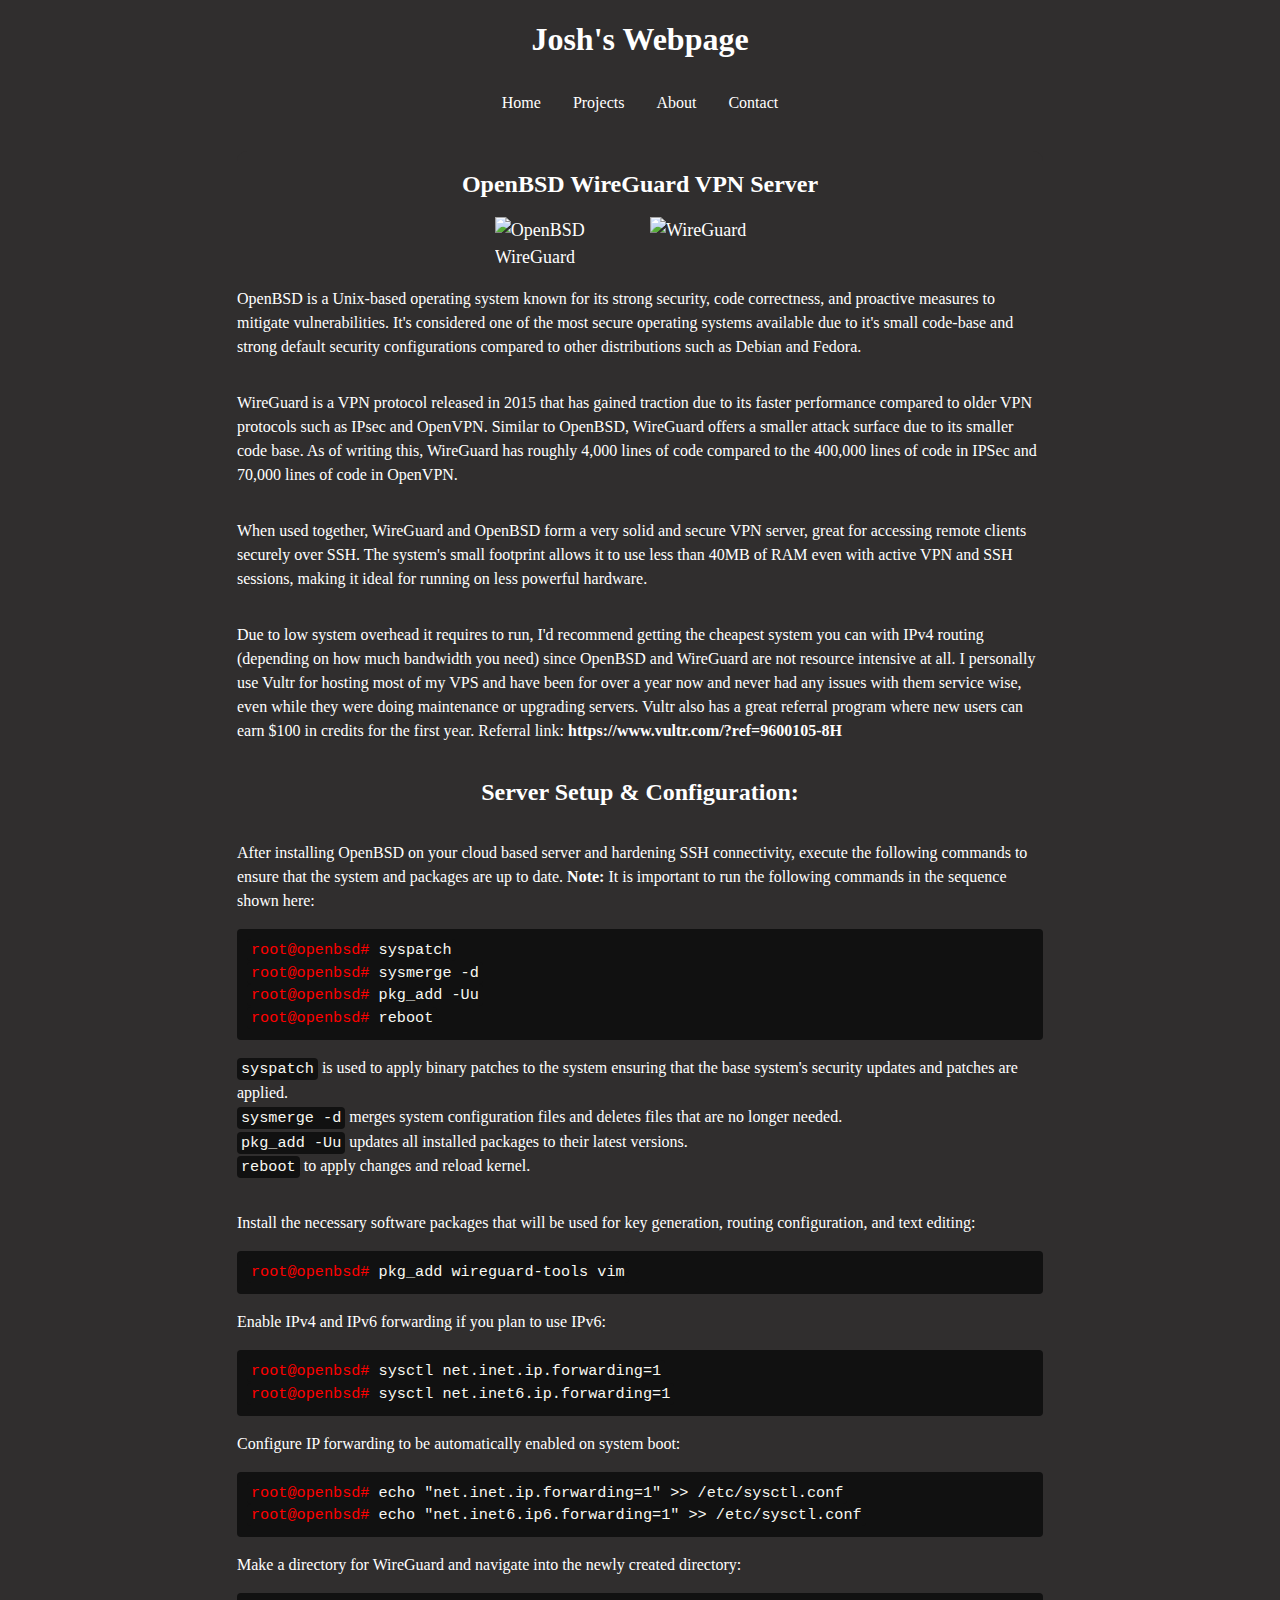
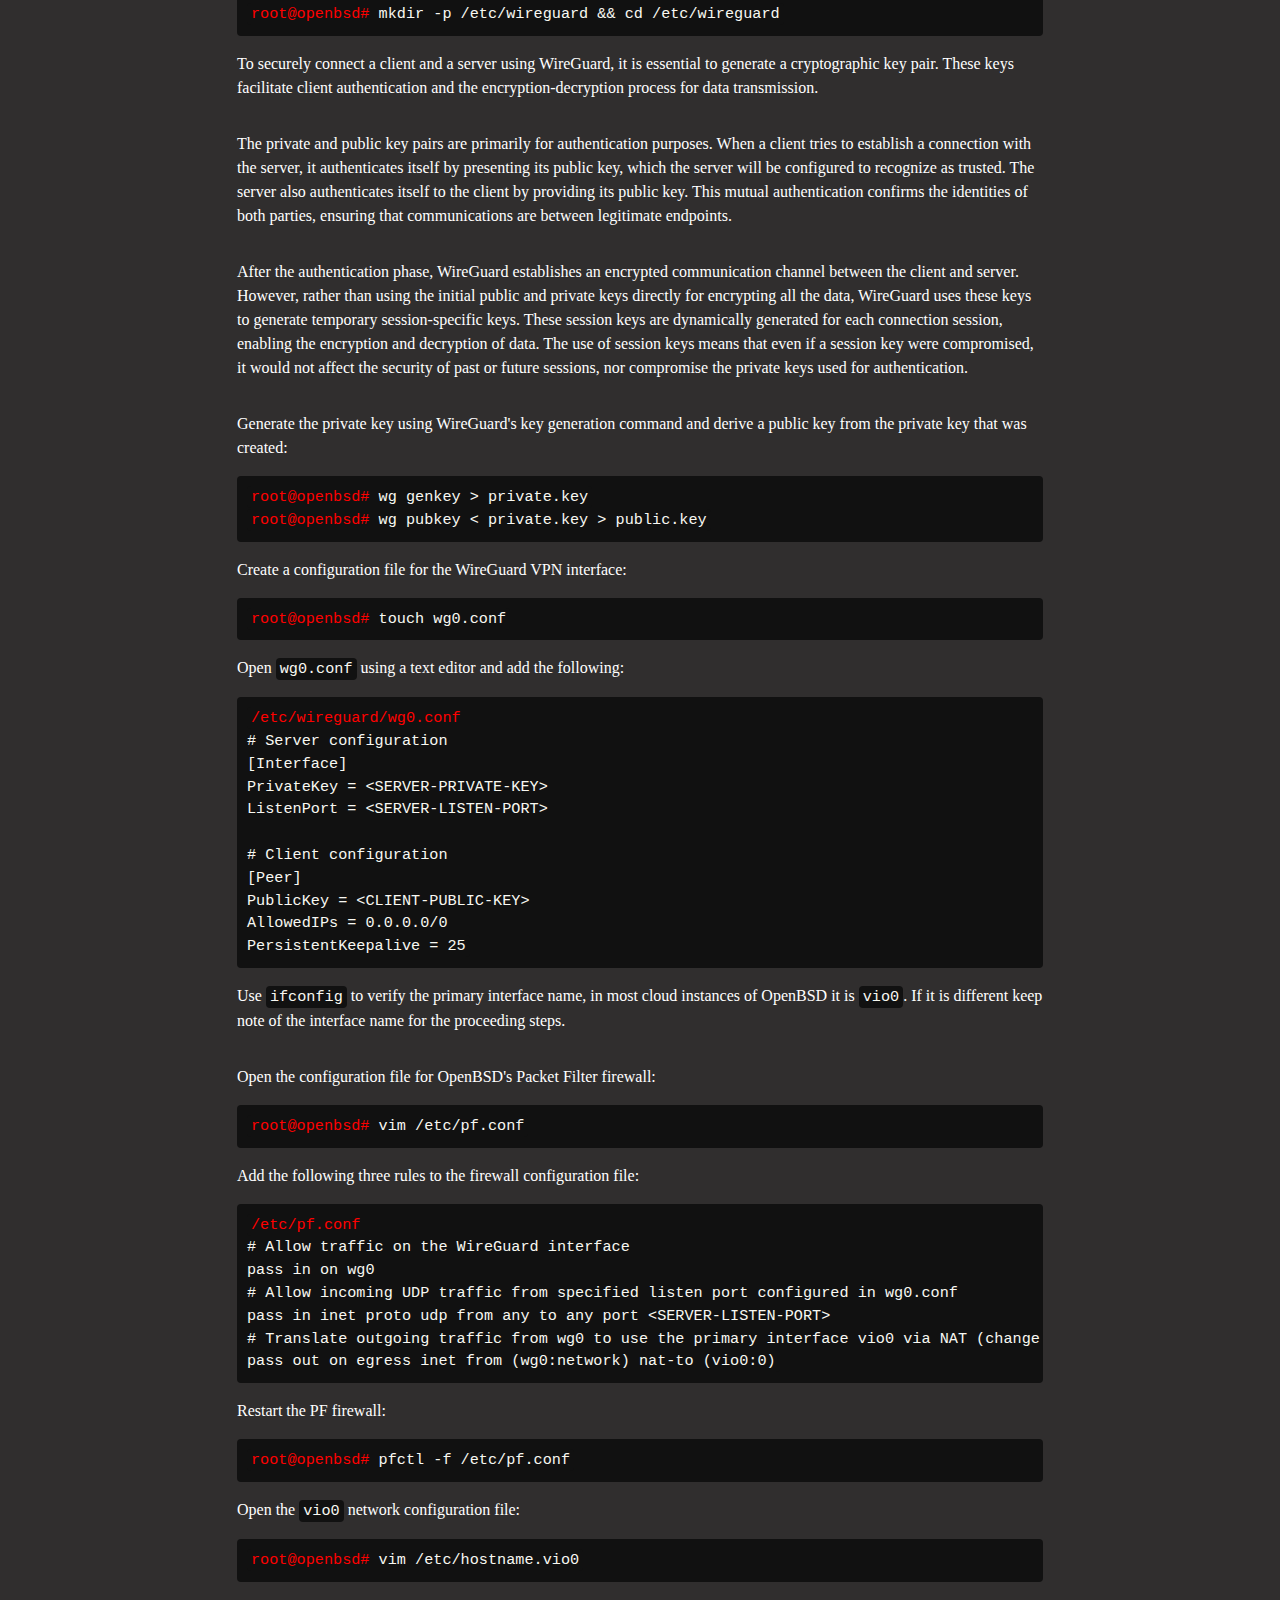
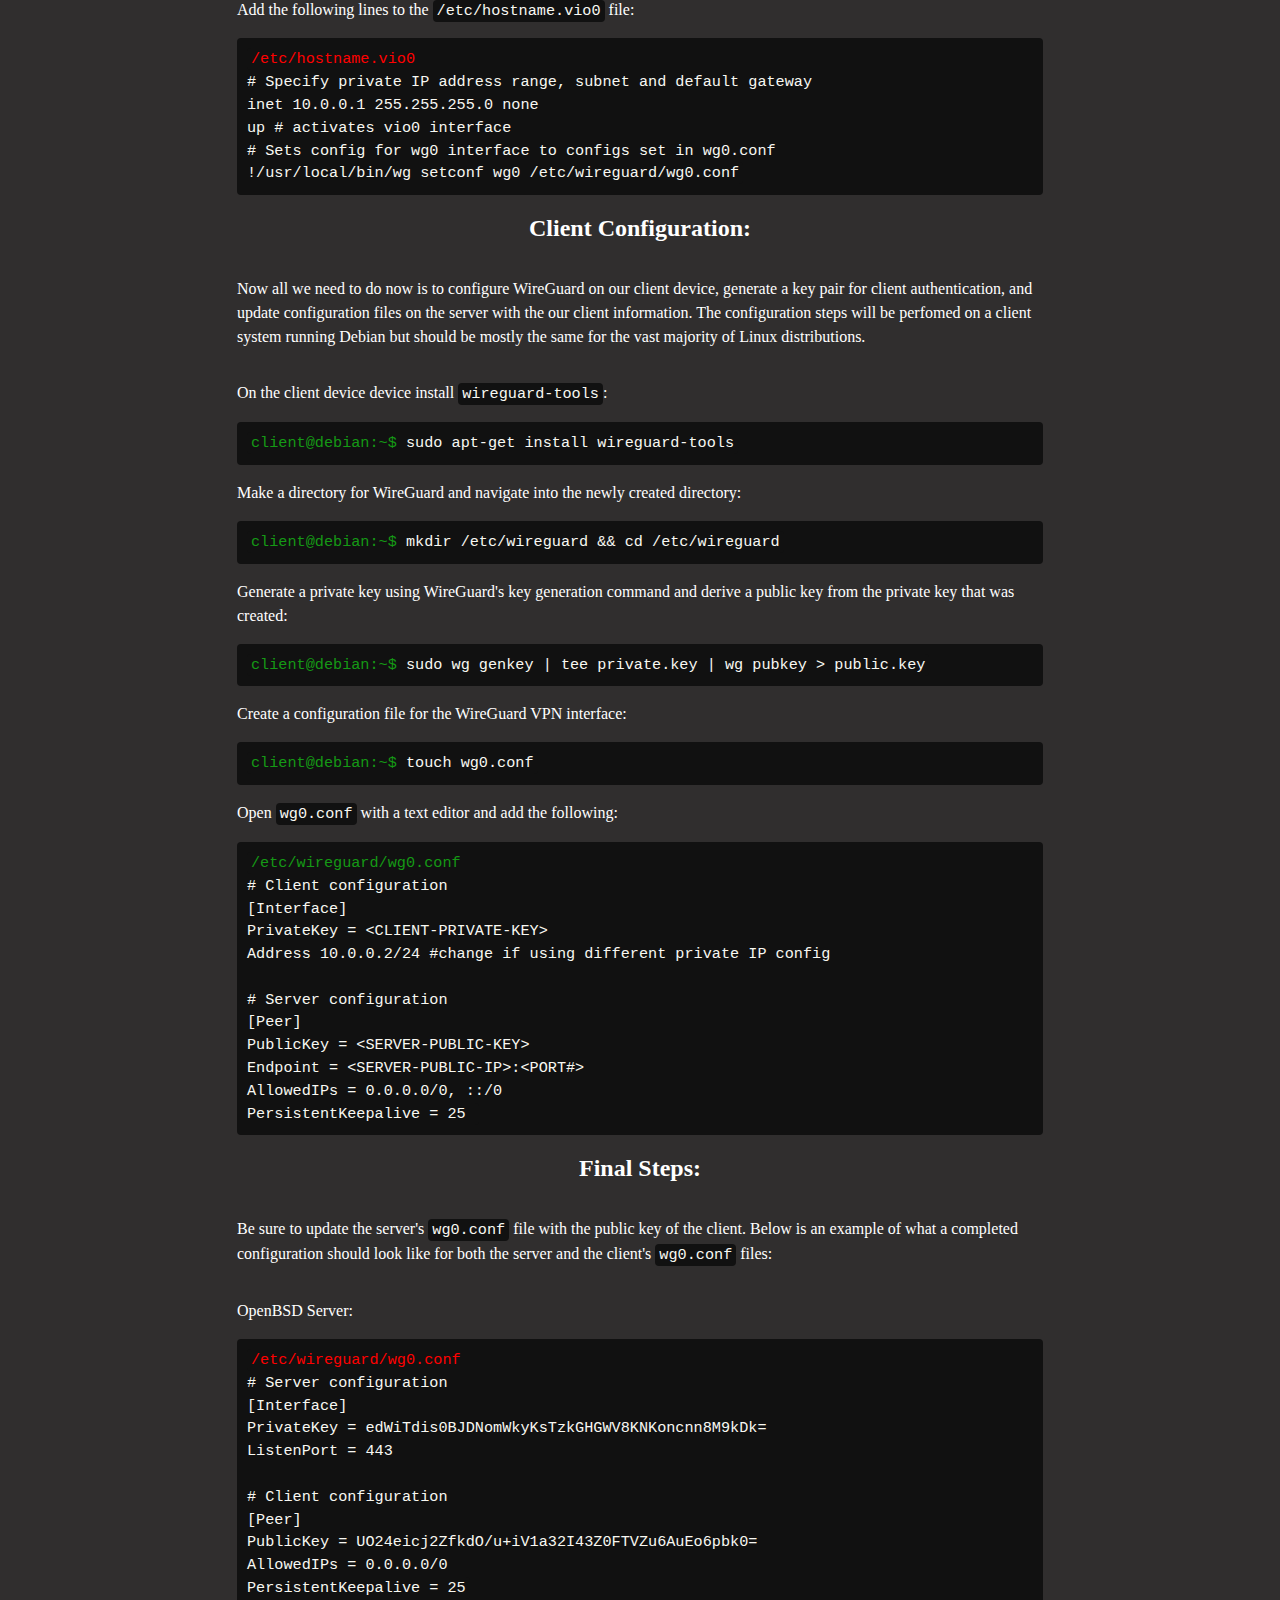
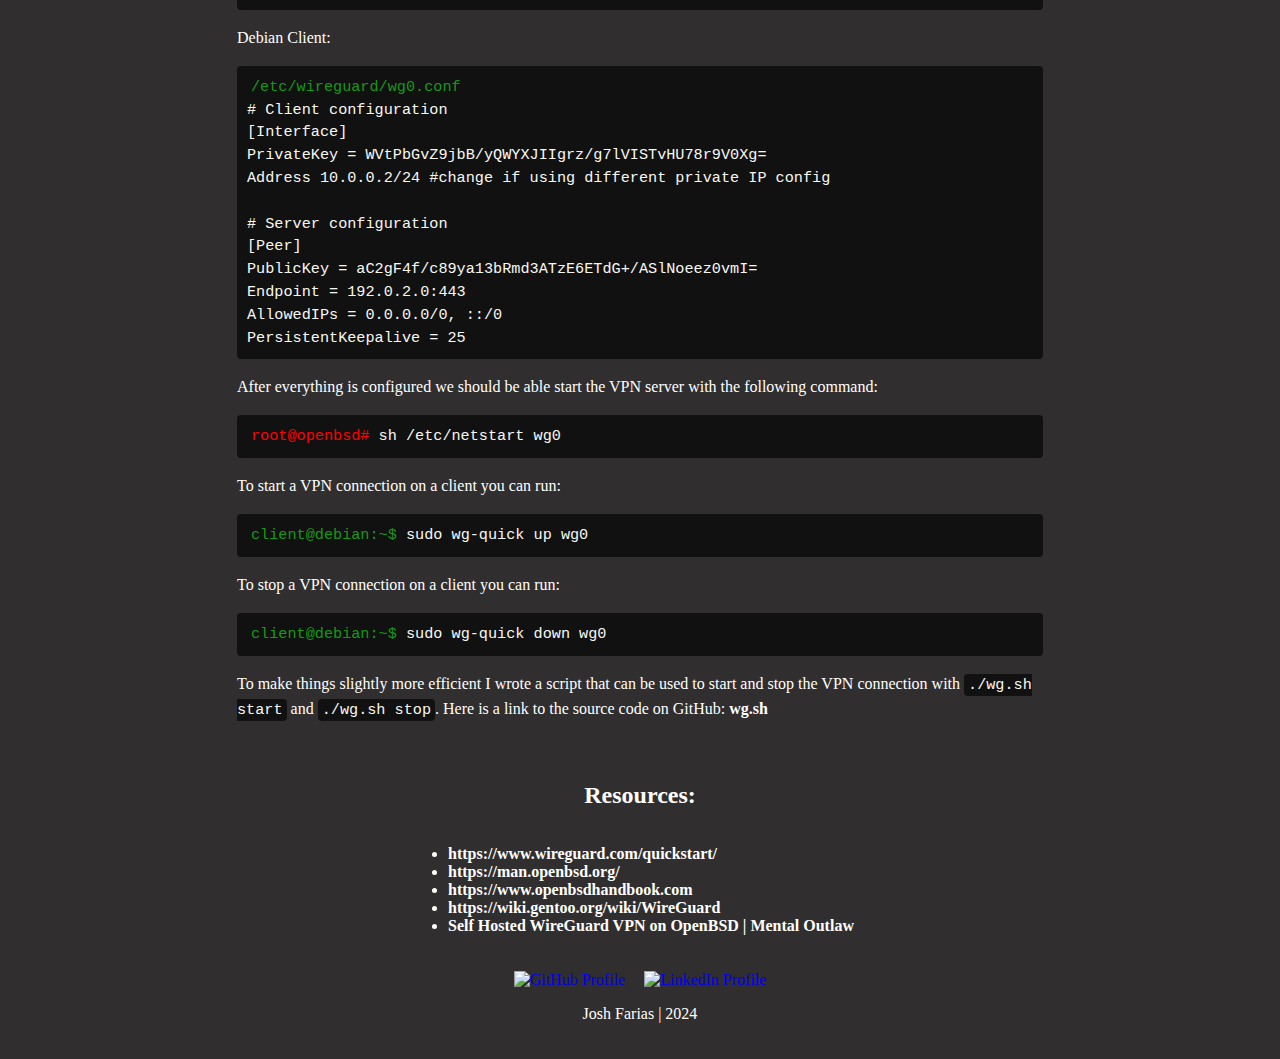
==== src/openbsd-wg.html @ 53c2ae15 "4/5/2024" ====
<!DOCTYPE html>
<html lang="en">
<head>
    <meta charset="utf-8">
    <meta name="viewport" content="width=device-width, initial-scale=1.0">
    <meta name="description" content="joshfarias.com">
    <meta name="author" content="Joshua Farias">
    <title>OpenBSD WireGuard VPN Server | Josh Farias</title>
    <link rel="stylesheet" href="styles.css">
    <link rel="icon" type="image/png" href="images/favicon.png"/>
</head>
<body>
    <header style="text-align: center;">
	    <a href="https://www.joshfarias.com" class="customLink"><h1>Josh's Webpage</h1></a>
        <nav id="menu">
            <ul>
		<li><a href="https://www.joshfarias.com">Home</a></li>
		<li><a href="/projects">Projects</a></li>
		<li><a href="#about">About</a><li>
		<li><a href="/contact">Contact</a><li>
            </ul>
        </nav>
    </header>

    <main class="projects">
        <section id="projects" class="projects-content">
            <div class="project-box">
                <h2 style="text-align: center;">OpenBSD WireGuard VPN Server</h2>
                <div style="font-size: 18px; display: flex; justify-content: center;">
                    <div style="width: 100%; display: flex; justify-content: center;">
                        <img src="images/openbsdwg.png" alt="OpenBSD WireGuard" style="width: 100%; max-width: 550px; height: auto; margin-right: 10px;">
                        <img src="images/wg.jpeg" alt="WireGuard" style="width: 100%; max-width: 550px; height: auto; margin-left: 10px;">
                    </div>
                </div>
<p>OpenBSD is a Unix-based operating system known for its strong security, code correctness, and proactive measures to mitigate vulnerabilities. It's considered one of the most secure operating systems available due to it's small code-base and strong default security configurations compared to other distributions such as Debian and Fedora.</p>
<p>WireGuard is a VPN protocol released in 2015 that has gained traction due to its faster performance compared to older VPN protocols such as IPsec and OpenVPN. Similar to OpenBSD, WireGuard offers a smaller attack surface due to its smaller code base. As of writing this, WireGuard has roughly 4,000 lines of code compared to the 400,000 lines of code in IPSec and 70,000 lines of code in OpenVPN.</p>
<p>When used together, WireGuard and OpenBSD form a very solid and secure VPN server, great for accessing remote clients securely over SSH. The system's small footprint allows it to use less than 40MB of RAM even with active VPN and SSH sessions, making it ideal for running on less powerful hardware.</p>
<p>Due to low system overhead it requires to run, I'd recommend getting the cheapest system you can with IPv4 routing (depending on how much bandwidth you need) since OpenBSD and WireGuard are not resource intensive at all. I personally use Vultr for hosting most of my VPS and have been for over a year now and never had any issues with them service wise, even while they were doing maintenance or upgrading servers. Vultr also has a great referral program where new users can earn $100 in credits for the first year. Referral link: <a href="https://www.vultr.com/?ref=9600105-8H"><b>https://www.vultr.com/?ref=9600105-8H</b></a></p>
<h2>Server Setup & Configuration:</h2>
<p>After installing OpenBSD on your cloud based server and hardening SSH connectivity, execute the following commands to ensure that the system and packages are up to date. <b>Note:</b> It is important to run the following commands in the sequence shown here:</p><pre>
<code><span>root@openbsd#</span> syspatch</code>
<code><span>root@openbsd#</span> sysmerge -d</code>
<code><span>root@openbsd#</span> pkg_add -Uu</code>
<code><span>root@openbsd#</span> reboot</code></pre>

<p><code>syspatch</code> is used to apply binary patches to the system ensuring that the base system's security updates and patches are applied.<br><code>sysmerge -d</code> merges system configuration files and deletes files that are no longer needed.<br><code>pkg_add -Uu</code> updates all installed packages to their latest versions.<br><code>reboot</code> to apply changes and reload kernel.</p>

<p>Install the necessary software packages that will be used for key generation, routing configuration, and text editing:</p><pre>
<code><span>root@openbsd#</span> pkg_add wireguard-tools vim</pre></code>

<p>Enable IPv4 and IPv6 forwarding if you plan to use IPv6:</p><pre>
<code><span>root@openbsd#</span> sysctl net.inet.ip.forwarding=1</code>
<code><span>root@openbsd#</span> sysctl net.inet6.ip.forwarding=1</code></pre>

<p>Configure IP forwarding to be automatically enabled on system boot:</p><pre>
<code><span>root@openbsd#</span> echo "net.inet.ip.forwarding=1" &gt;&gt; /etc/sysctl.conf</code>
<code><span>root@openbsd#</span> echo "net.inet6.ip6.forwarding=1" &gt;&gt; /etc/sysctl.conf</code></pre>

<p>Make a directory for WireGuard and navigate into the newly created directory:</p><pre>
<code><span>root@openbsd#</span> mkdir -p /etc/wireguard && cd /etc/wireguard</code></pre>

<p>To securely connect a client and a server using WireGuard, it is essential to generate a cryptographic key pair. These keys facilitate client authentication and the encryption-decryption process for data transmission.</p>
<p>The private and public key pairs are primarily for authentication purposes. When a client tries to establish a connection with the server, it authenticates itself by presenting its public key, which the server will be configured to recognize as trusted. The server also authenticates itself to the client by providing its public key. This mutual authentication confirms the identities of both parties, ensuring that communications are between legitimate endpoints.</p>
<p>After the authentication phase, WireGuard establishes an encrypted communication channel between the client and server. However, rather than using the initial public and private keys directly for encrypting all the data, WireGuard uses these keys to generate temporary session-specific keys. These session keys are dynamically generated for each connection session, enabling the encryption and decryption of data. The use of session keys means that even if a session key were compromised, it would not affect the security of past or future sessions, nor compromise the private keys used for authentication.</p>
<p>Generate the private key using WireGuard's key generation command and derive a public key from the private key that was created:</p>

<pre>
<code><span>root@openbsd#</span> wg genkey &gt; private.key</code>
<code><span>root@openbsd#</span> wg pubkey &lt; private.key &gt; public.key</code></pre>
    
<p>Create a configuration file for the WireGuard VPN interface:</p><pre>
<code><span>root@openbsd#</span> touch wg0.conf</code></pre>
<p>Open <code>wg0.conf</code> using a text editor and add the following:</p><pre>
<code><span>/etc/wireguard/wg0.conf</span>
# Server configuration
[Interface]
PrivateKey = &lt;SERVER-PRIVATE-KEY&gt;
ListenPort = &lt;SERVER-LISTEN-PORT&gt;

# Client configuration
[Peer]
PublicKey = &lt;CLIENT-PUBLIC-KEY&gt;
AllowedIPs = 0.0.0.0/0
PersistentKeepalive = 25</code></pre>

<p>Use <code>ifconfig</code> to verify the primary interface name, in most cloud instances of OpenBSD it is <code>vio0</code>. If it is different keep note of the interface name for the proceeding steps.</p>

<p>Open the configuration file for OpenBSD's Packet Filter firewall:</p><pre>
<code><span>root@openbsd#</span> vim /etc/pf.conf</code></pre>

<p>Add the following three rules to the firewall configuration file:</p><pre>
<code><span>/etc/pf.conf</span>
# Allow traffic on the WireGuard interface
pass in on wg0
# Allow incoming UDP traffic from specified listen port configured in wg0.conf
pass in inet proto udp from any to any port &lt;SERVER-LISTEN-PORT&gt;
# Translate outgoing traffic from wg0 to use the primary interface vio0 via NAT (change vio0 to primary interface if different)
pass out on egress inet from (wg0:network) nat-to (vio0:0)</code></pre>

<p>Restart the PF firewall:</p><pre>
<code><span>root@openbsd#</span> pfctl -f /etc/pf.conf</code></pre>

<p>Open the <code>vio0</code> network configuration file:</p><pre>
<code><span>root@openbsd#</span> vim /etc/hostname.vio0</code></pre>

<p>Add the following lines to the <code>/etc/hostname.vio0</code> file:</p><pre>
<code><span>/etc/hostname.vio0</span>
# Specify private IP address range, subnet and default gateway
inet 10.0.0.1 255.255.255.0 none
up # activates vio0 interface
# Sets config for wg0 interface to configs set in wg0.conf
!/usr/local/bin/wg setconf wg0 /etc/wireguard/wg0.conf</code></pre>

<h2>Client Configuration:</h2>
<p>Now all we need to do now is to configure WireGuard on our client device, generate a key pair for client authentication, and update configuration files on the server with the our client information. The configuration steps will be perfomed on a client system running Debian but should be mostly the same for the vast majority of Linux distributions.</p>
<p>On the client device device install <code>wireguard-tools</code>:</p><pre>
<code><span style="color: rgb(21, 153, 21);">client@debian:~$</span> sudo apt-get install wireguard-tools</code></pre>

<p>Make a directory for WireGuard and navigate into the newly created directory:</p><pre>
<code><span style="color: rgb(21, 153, 21);">client@debian:~$</span> mkdir /etc/wireguard && cd /etc/wireguard</code></pre>

<p>Generate a private key using WireGuard's key generation command and derive a public key from the private key that was created:</p><pre>
<code><span style="color: rgb(21, 153, 21);">client@debian:~$</span> sudo wg genkey | tee private.key | wg pubkey &gt; public.key</code></pre>

<p>Create a configuration file for the WireGuard VPN interface:</p><pre>
<code><span style="color: rgb(21, 153, 21);">client@debian:~$</span> touch wg0.conf</code></pre>

<p>Open <code>wg0.conf</code> with a text editor and add the following:</p><pre>
<code><span style="color: rgb(21, 153, 21);">/etc/wireguard/wg0.conf</span>
# Client configuration
[Interface]
PrivateKey = &lt;CLIENT-PRIVATE-KEY&gt;
Address 10.0.0.2/24 #change if using different private IP config

# Server configuration
[Peer]
PublicKey = &lt;SERVER-PUBLIC-KEY&gt;
Endpoint = &lt;SERVER-PUBLIC-IP&gt;:&lt;PORT#&gt;
AllowedIPs = 0.0.0.0/0, ::/0
PersistentKeepalive = 25 
</code></pre>
<h2>Final Steps:</h2>
<p>Be sure to update the server's <code>wg0.conf</code> file with the public key of the client. Below is an example of what a completed configuration should look like for both the server and the client's <code>wg0.conf</code> files:</p> <p>OpenBSD Server:</p><pre>
<code><span>/etc/wireguard/wg0.conf</span>
# Server configuration
[Interface]
PrivateKey = edWiTdis0BJDNomWkyKsTzkGHGWV8KNKoncnn8M9kDk=
ListenPort = 443
    
# Client configuration
[Peer]
PublicKey = UO24eicj2ZfkdO/u+iV1a32I43Z0FTVZu6AuEo6pbk0=
AllowedIPs = 0.0.0.0/0
PersistentKeepalive = 25</code></pre>

<p>Debian Client:</p><pre>
<code><span style="color: rgb(21, 153, 21);">/etc/wireguard/wg0.conf</span>
# Client configuration
[Interface]
PrivateKey = WVtPbGvZ9jbB/yQWYXJIIgrz/g7lVISTvHU78r9V0Xg=
Address 10.0.0.2/24 #change if using different private IP config

# Server configuration
[Peer]
PublicKey = aC2gF4f/c89ya13bRmd3ATzE6ETdG+/ASlNoeez0vmI=
Endpoint = 192.0.2.0:443
AllowedIPs = 0.0.0.0/0, ::/0
PersistentKeepalive = 25 
</code></pre>

<p>After everything is configured we should be able start the VPN server with the following command:</p><pre>
<code><span>root@openbsd#</span> sh /etc/netstart wg0</code></pre>

<p>To start a VPN connection on a client you can run:</p><pre>
<code><span style="color: rgb(21, 153, 21);">client@debian:~$</span> sudo wg-quick up wg0</code></pre>

<p>To stop a VPN connection on a client you can run:</p><pre>
<code><span style="color: rgb(21, 153, 21);">client@debian:~$</span> sudo wg-quick down wg0</code></pre>

<p>To make things slightly more efficient I wrote a script that can be used to start and stop the VPN connection with <code>./wg.sh start</code> and <code>./wg.sh stop</code>. Here is a link to the source code on GitHub: <a href="https://github.com/joshfarias/Bash/blob/main/src/wg.sh"><b>wg.sh</b></a></p>
            </div>
        </section>
    </main>
    <h2 style="text-align: center;">Resources:</h2>
    <ul>
        <li><a href="https://www.wireguard.com/quickstart/" class="customLink">https://www.wireguard.com/quickstart/</a></li>
        <li><a href="https://man.openbsd.org/" class="customLink">https://man.openbsd.org/</a></li>
        <li><a href="https://www.openbsdhandbook.com" class="customLink">https://www.openbsdhandbook.com</a></li>
        <li><a href="https://wiki.gentoo.org/wiki/WireGuard" class="customLink">https://wiki.gentoo.org/wiki/WireGuard</a></li>
        <li><a href="https://www.youtube.com/watch?v=szGsh5J9bzY" class="customLink">Self Hosted WireGuard VPN on OpenBSD | Mental Outlaw</a></li>
    </ul>
    <footer style="text-align: center;">
        <a href="https://github.com/joshfarias">
            <img src="images/github.png" alt="GitHub Profile" style="width: 30px; height: 30px; margin-right: 5px;">
        </a>
        <a href="https://www.linkedin.com/in/joshuafarias">
            <img src="images/linkedin.png" alt="LinkedIn Profile" style="width: 30px; height: 30px;">
        </a>
        <p>Josh Farias | 2024</p>
    </footer>
</body>
</html>
---- src/styles.css ----
html {
    height: 100%;
}

body {
    display: flex;
    flex-direction: column;
    min-height: 100vh;
    color: white;
    padding: 0;
    margin: 0;
    background: rgb(48, 46, 46);
}

nav#menu ul {
    list-style-type: none;
    padding: 0;
    margin: 0 auto;
    display: table;
}

nav#menu li {
    display: inline-block;
}

nav#menu li a {
    display: block;
    color: white;
    text-align: center;
    padding: 14px 16px;
    text-decoration: none;
}

nav#menu li a:hover {
    background-color: #ddd;
    color: black;
    font-weight: bold;
}

li a {
    text-decoration: none;
    color: inherit;
}

li a:hover {
    font-weight: bold;
}

.customLink, .customLink:visited, .customLink:hover, .customLink:active {
      color: inherit;
      text-decoration: none;
      font-weight: bold;
}

.resourceLink p {
    text-align: left;
    color: inherit;
    text-decoration: none;
    font-weight: bold;
    text-align: left;
}

.content {
    flex: 1;
    text-align: center;
    display: block;
    flex-direction: column;
    justify-content: center;
    align-items: center;
    margin: auto;
    max-width: 800px;
    padding: 20px; 
    background: rgb(48, 46, 46);
    color: white; 
    border-radius: 10px;
    line-height:1.5;
}

.contact-box {
    margin: 10px;
    padding: 10px;
    box-shadow: 0 4px 8px rgba(0, 0, 0, 2);
    max-width: 300px;
    width: 100%;
    border: 2px solid #000000;
    border-radius: 1px;
}

.contact-box h2 {
    width: 100%;
    text-align: center;
    margin-top: 0;
}

.contact-box p {
    text-align: left;
    width: 100%;
    margin-left: 0;
}

.contact-box a {
    color: inherit;
    text-decoration: none;
}

.contact-box a:hover {
    font-weight: bold;
}

#contact {
    display: flex;
    justify-content: center;
    align-items: center;
    flex-direction: column;
    min-height: 0px;
    padding: 20px;
}

.project-box {
    margin: 5px auto;
    padding: 0px;
    width: 65%;
    max-width: 65%;
    background: rgb(48, 46, 46);
    color: white;
    border-radius: 10px;
    line-height: 1.5;
    display: flex;
    flex-direction: column;
    align-items: center;
}

.project-box img {
    max-width: 100%;
    height: auto;
    margin: 0 auto;
}

.project-box h2 {
    text-align: center;
    margin-top: 15px;
    margin-bottom: 15px;
}

.project-box p {
    text-align: left;
    width: 100%;
    margin-left: 0;
}

.project-box a {
    color: inherit;
    text-decoration: none;
}

.project-box pre {
    background-color: #111111;
    color: #f8f8f2;
    padding: 10px;
    margin: 0;
    overflow-x: auto;
    border-radius: 4px;
    width: 100%;
    box-sizing: border-box;
}

.project-box code {
    font-family: 'Consolas', 'Courier New', monospace;
    font-size: 0.95em;
}

.project-box span {
    color: red;
    font-family: 'Consolas', 'Courier New', monospace;
    padding: 0;
    margin: 0;
}

.projects-content {
    display: flex;
    justify-content: center;
    align-items: center;
    flex-direction: column;
    padding: 20px;
}


pre {
    background-color: #111111;
    color: #f8f8f2;
    padding: 5px;
    text-align: left;
    overflow-x: auto;
    border-radius: 4px;
}

code {
    font-family: 'Consolas', Courier, monospace;
    font-size: 0.95em;
    text-align: left;
}

ul {
    list-style-type: disc;
    padding-left: 35%;
}

code {
    background-color: #111111;
    color: #f8f8f2;
    padding: 2px 4px;
    border-radius: 4px;
}

footer {
    padding: 20px;
    margin-top: auto;
    background: rgb (48, 46, 46);
    color: white;
    text-align: center;
}

footer a img {
    margin: 0 10px;
}

footer a {
    text-decoration: none;
}

@media (max-width: 768px) {
    nav#menu ul {
        display: block;
    }
    nav#menu li {
        display: block;
        width: 100%;
    }
    .project-box h2, .project-box h3, .project-box p {
        font-size: smaller;
    }
}
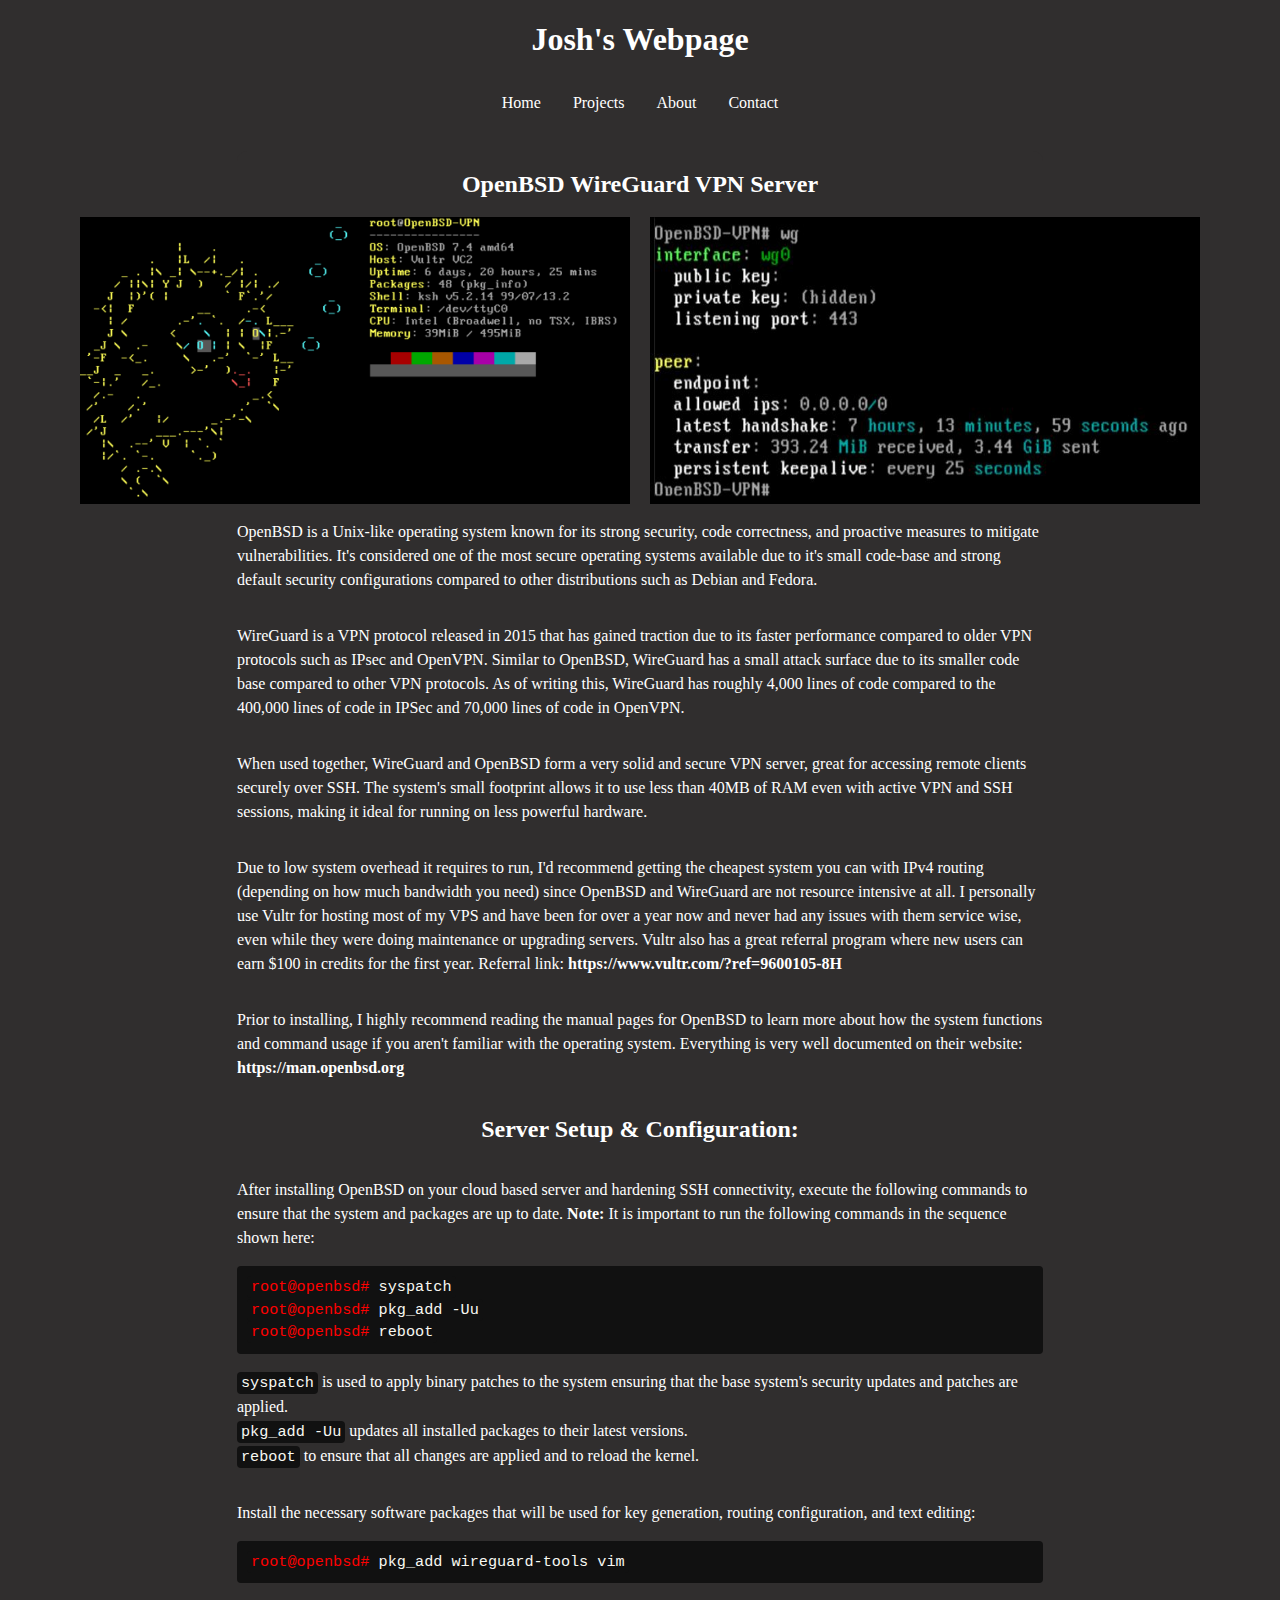
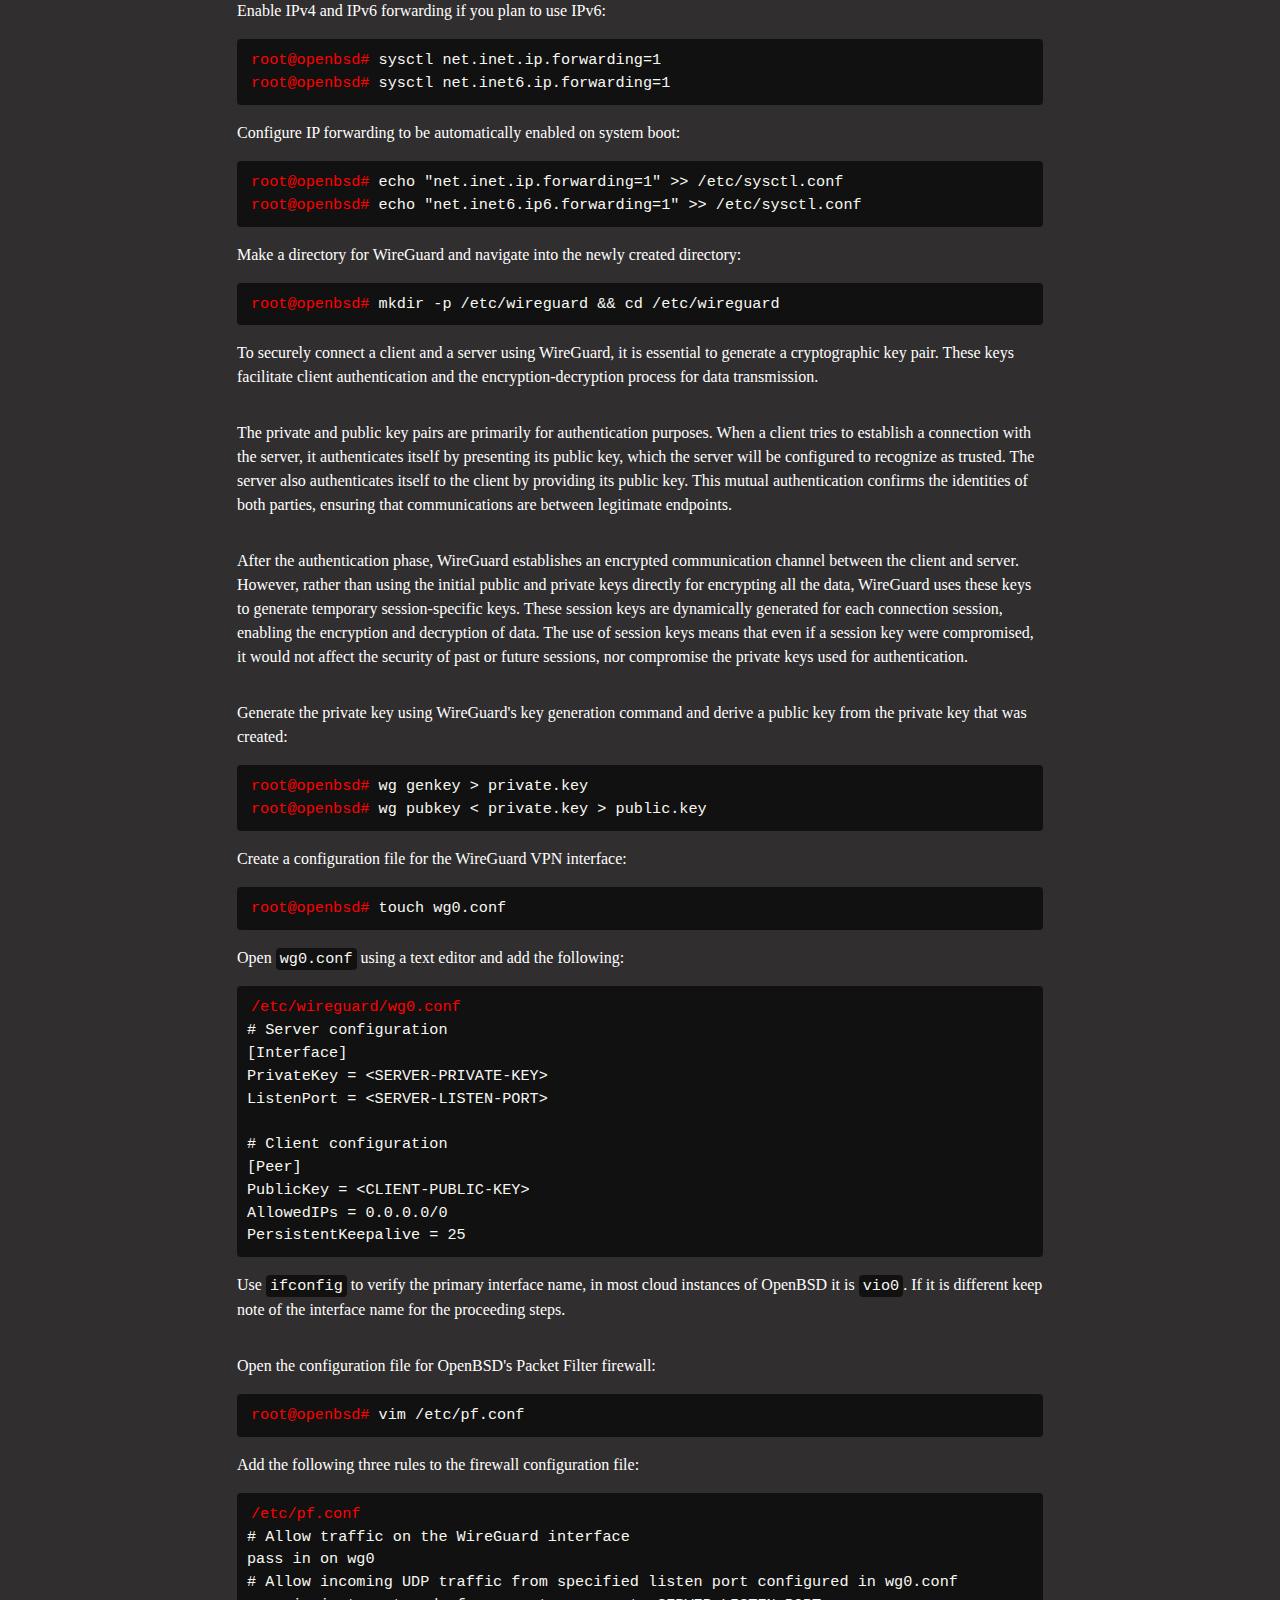
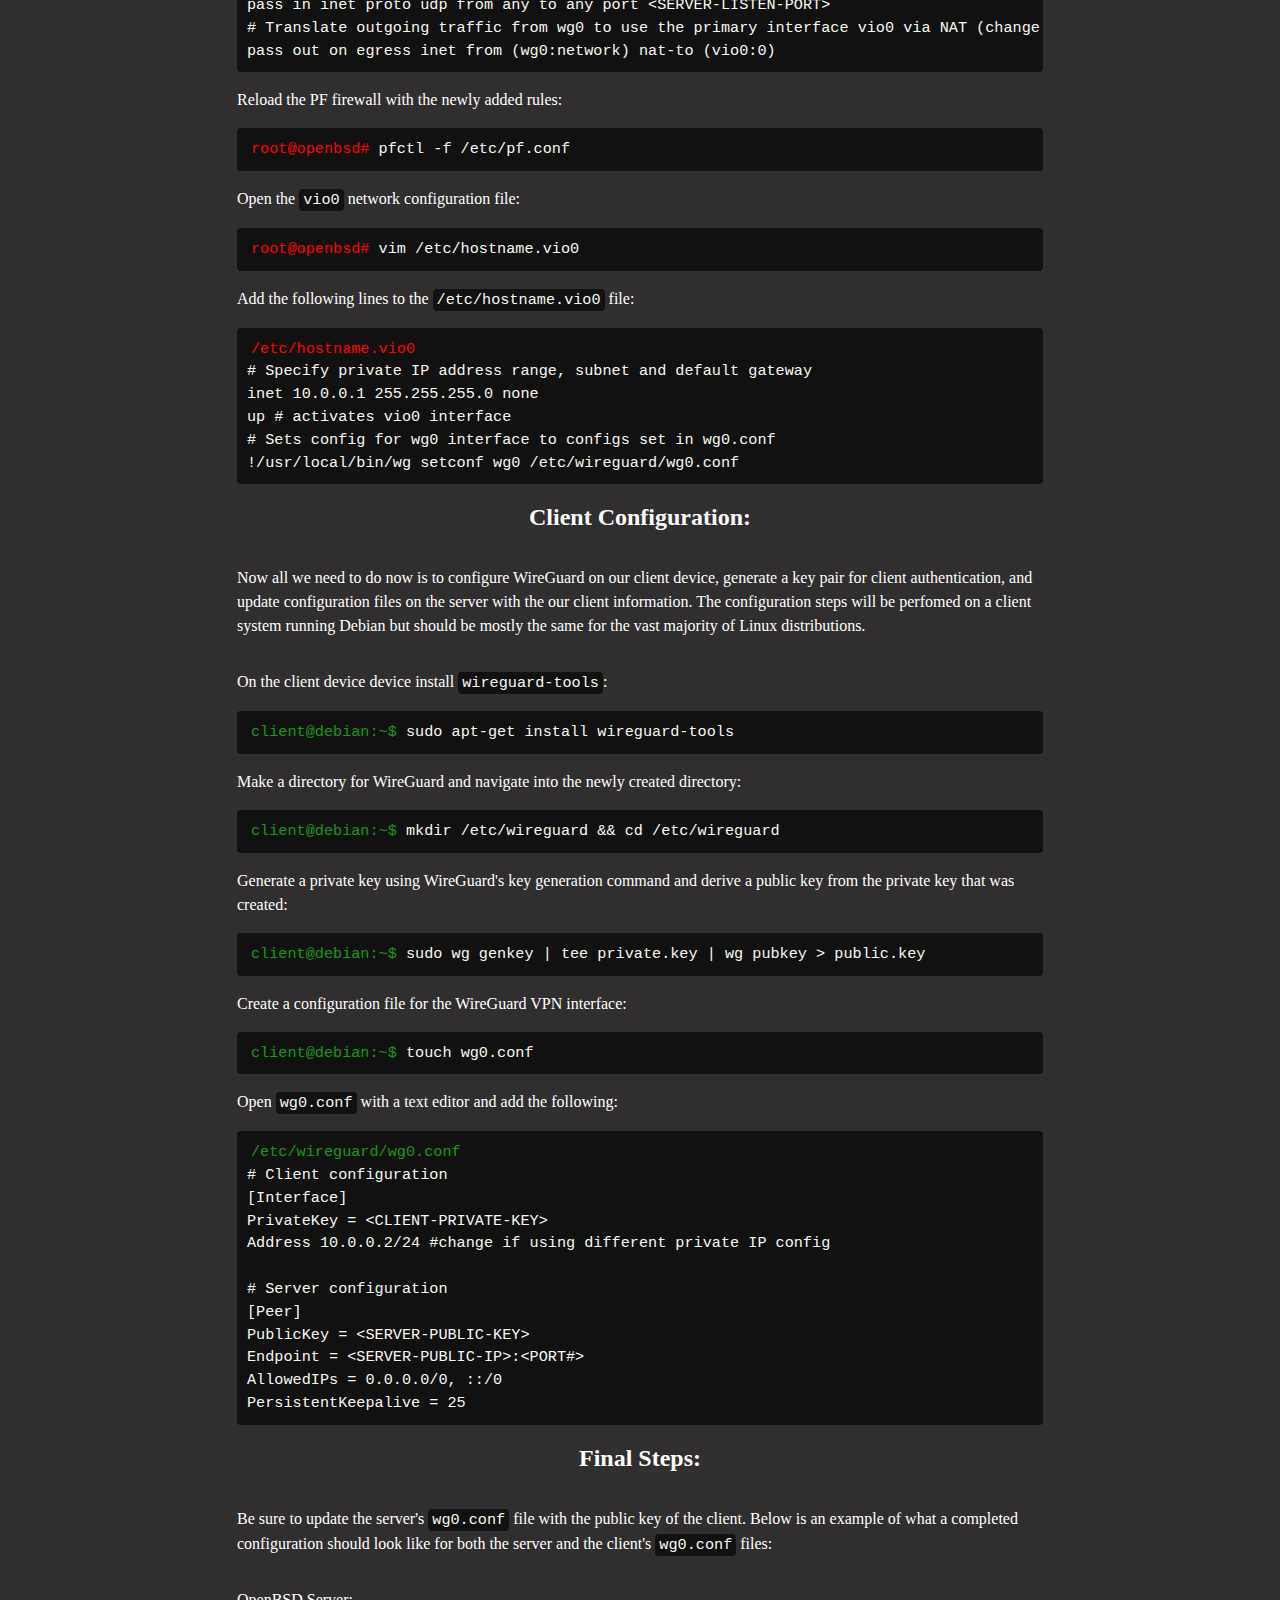
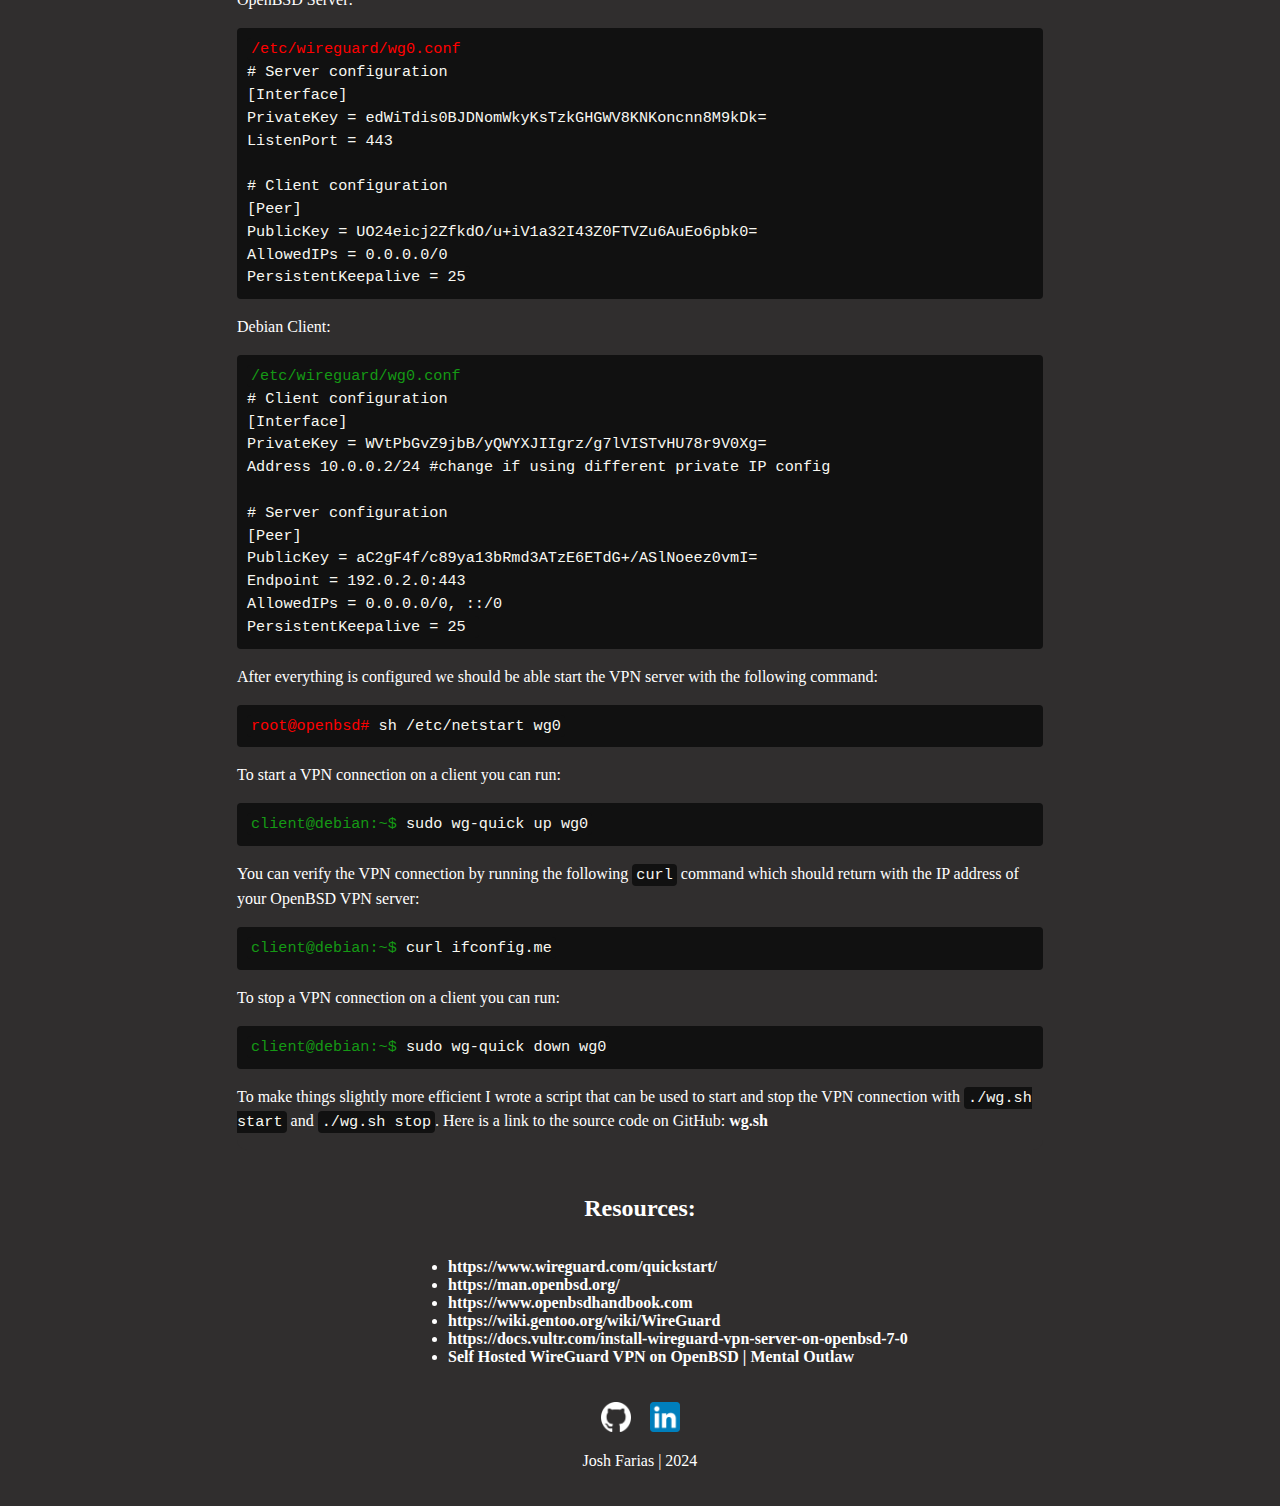
==== commit 67f47342: "added section for man pages and removed unneeded command" ====
--- a/src/openbsd-wg.html
+++ b/src/openbsd-wg.html
@@ -32,18 +32,19 @@
                         <img src="images/wg.jpeg" alt="WireGuard" style="width: 100%; max-width: 550px; height: auto; margin-left: 10px;">
                     </div>
                 </div>
-<p>OpenBSD is a Unix-based operating system known for its strong security, code correctness, and proactive measures to mitigate vulnerabilities. It's considered one of the most secure operating systems available due to it's small code-base and strong default security configurations compared to other distributions such as Debian and Fedora.</p>
-<p>WireGuard is a VPN protocol released in 2015 that has gained traction due to its faster performance compared to older VPN protocols such as IPsec and OpenVPN. Similar to OpenBSD, WireGuard offers a smaller attack surface due to its smaller code base. As of writing this, WireGuard has roughly 4,000 lines of code compared to the 400,000 lines of code in IPSec and 70,000 lines of code in OpenVPN.</p>
+<p>OpenBSD is a Unix-like operating system known for its strong security, code correctness, and proactive measures to mitigate vulnerabilities. It's considered one of the most secure operating systems available due to it's small code-base and strong default security configurations compared to other distributions such as Debian and Fedora.</p>
+<p>WireGuard is a VPN protocol released in 2015 that has gained traction due to its faster performance compared to older VPN protocols such as IPsec and OpenVPN. Similar to OpenBSD, WireGuard has a small attack surface due to its smaller code base compared to other VPN protocols. As of writing this, WireGuard has roughly 4,000 lines of code compared to the 400,000 lines of code in IPSec and 70,000 lines of code in OpenVPN.</p>
 <p>When used together, WireGuard and OpenBSD form a very solid and secure VPN server, great for accessing remote clients securely over SSH. The system's small footprint allows it to use less than 40MB of RAM even with active VPN and SSH sessions, making it ideal for running on less powerful hardware.</p>
 <p>Due to low system overhead it requires to run, I'd recommend getting the cheapest system you can with IPv4 routing (depending on how much bandwidth you need) since OpenBSD and WireGuard are not resource intensive at all. I personally use Vultr for hosting most of my VPS and have been for over a year now and never had any issues with them service wise, even while they were doing maintenance or upgrading servers. Vultr also has a great referral program where new users can earn $100 in credits for the first year. Referral link: <a href="https://www.vultr.com/?ref=9600105-8H"><b>https://www.vultr.com/?ref=9600105-8H</b></a></p>
+<p>Prior to installing, I highly recommend reading the manual pages for OpenBSD to learn more about how the system functions and command usage if you aren't familiar with the operating system. Everything is very well documented on their website: <a href="https://man.openbsd.org"><b>https://man.openbsd.org</b></a></p>
+
 <h2>Server Setup & Configuration:</h2>
 <p>After installing OpenBSD on your cloud based server and hardening SSH connectivity, execute the following commands to ensure that the system and packages are up to date. <b>Note:</b> It is important to run the following commands in the sequence shown here:</p><pre>
 <code><span>root@openbsd#</span> syspatch</code>
-<code><span>root@openbsd#</span> sysmerge -d</code>
 <code><span>root@openbsd#</span> pkg_add -Uu</code>
 <code><span>root@openbsd#</span> reboot</code></pre>
 
-<p><code>syspatch</code> is used to apply binary patches to the system ensuring that the base system's security updates and patches are applied.<br><code>sysmerge -d</code> merges system configuration files and deletes files that are no longer needed.<br><code>pkg_add -Uu</code> updates all installed packages to their latest versions.<br><code>reboot</code> to apply changes and reload kernel.</p>
+<p><code>syspatch</code> is used to apply binary patches to the system ensuring that the base system's security updates and patches are applied.<br><code>pkg_add -Uu</code> updates all installed packages to their latest versions.<br><code>reboot</code> to ensure that all changes are applied and to reload the kernel.</p>
 
 <p>Install the necessary software packages that will be used for key generation, routing configuration, and text editing:</p><pre>
 <code><span>root@openbsd#</span> pkg_add wireguard-tools vim</pre></code>
@@ -97,7 +98,7 @@
 # Translate outgoing traffic from wg0 to use the primary interface vio0 via NAT (change vio0 to primary interface if different)
 pass out on egress inet from (wg0:network) nat-to (vio0:0)</code></pre>
 
-<p>Restart the PF firewall:</p><pre>
+<p>Reload the PF firewall with the newly added rules:</p><pre>
 <code><span>root@openbsd#</span> pfctl -f /etc/pf.conf</code></pre>
 
 <p>Open the <code>vio0</code> network configuration file:</p><pre>
@@ -173,6 +174,9 @@
 
 <p>To start a VPN connection on a client you can run:</p><pre>
 <code><span style="color: rgb(21, 153, 21);">client@debian:~$</span> sudo wg-quick up wg0</code></pre>
+
+<p>You can verify the VPN connection by running the following <code>curl</code> command which should return with the IP address of your OpenBSD VPN server:</p><pre>
+<code><span style="color: rgb(21, 153, 21);">client@debian:~$</span> curl ifconfig.me</code></pre>
 
 <p>To stop a VPN connection on a client you can run:</p><pre>
 <code><span style="color: rgb(21, 153, 21);">client@debian:~$</span> sudo wg-quick down wg0</code></pre>
@@ -187,8 +191,10 @@
         <li><a href="https://man.openbsd.org/" class="customLink">https://man.openbsd.org/</a></li>
         <li><a href="https://www.openbsdhandbook.com" class="customLink">https://www.openbsdhandbook.com</a></li>
         <li><a href="https://wiki.gentoo.org/wiki/WireGuard" class="customLink">https://wiki.gentoo.org/wiki/WireGuard</a></li>
+	<li><a href="https://docs.vultr.com/install-wireguard-vpn-server-on-openbsd-7-0" class="customLink">https://docs.vultr.com/install-wireguard-vpn-server-on-openbsd-7-0</a></li>
         <li><a href="https://www.youtube.com/watch?v=szGsh5J9bzY" class="customLink">Self Hosted WireGuard VPN on OpenBSD | Mental Outlaw</a></li>
     </ul>
+    
     <footer style="text-align: center;">
         <a href="https://github.com/joshfarias">
             <img src="images/github.png" alt="GitHub Profile" style="width: 30px; height: 30px; margin-right: 5px;">
